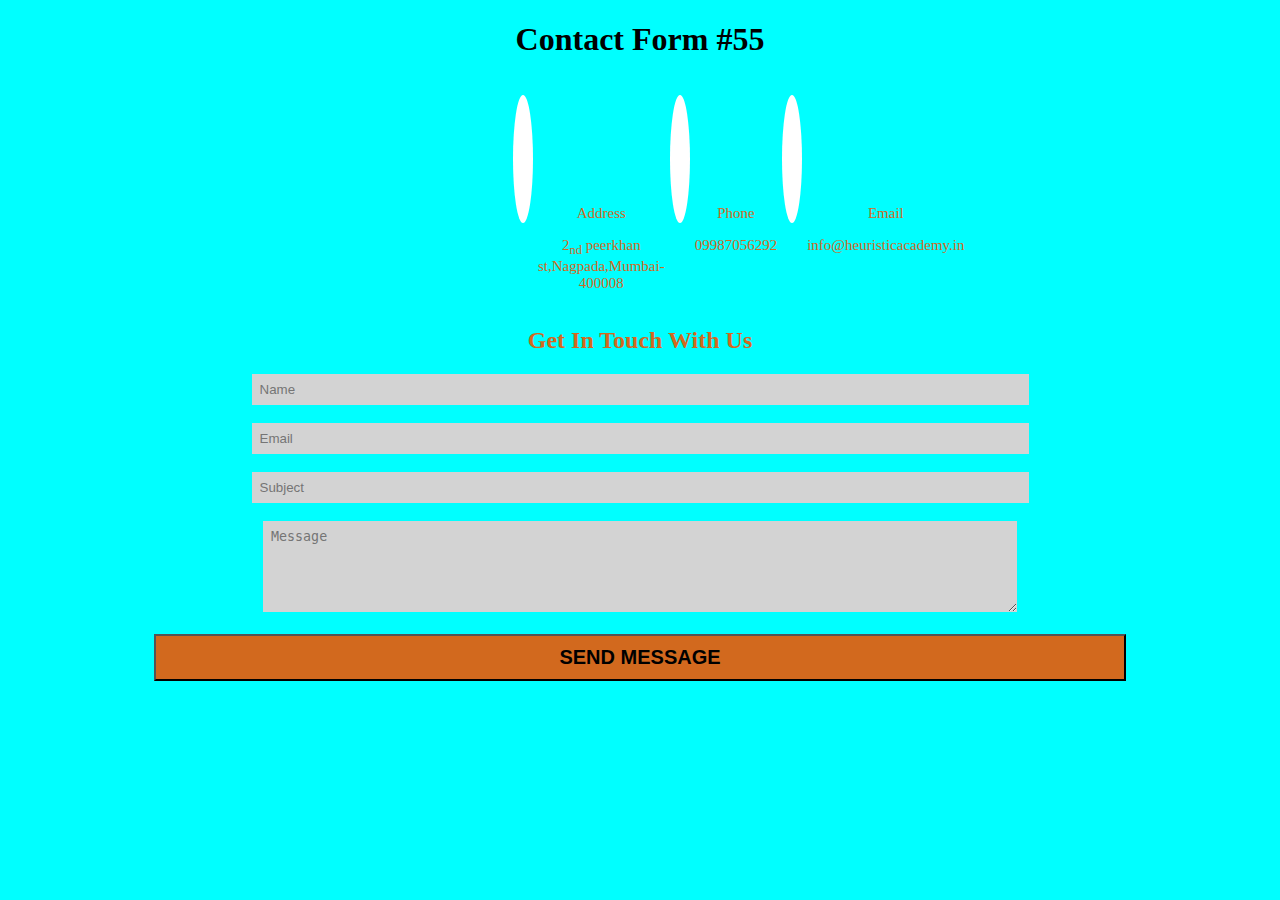
==== index.html @ a6345c6b "Contact Form" ====
<!DOCTYPE html>
<html lang="en">
<head>
    <meta charset="UTF-8">
    <meta name="viewport" content="width=device-width, initial-scale=1.0">
    <title>ContactForm</title>
    <link rel="stylesheet" href="style.css" />
    <link rel="stylesheet" href="https://cdnjs.cloudflare.com/ajax/libs/font-awesome/6.5.2/css/all.min.css" integrity="sha512-SnH5WK+bZxgPHs44uWIX+LLJAJ9/2PkPKZ5QiAj6Ta86w+fsb2TkcmfRyVX3pBnMFcV7oQPJkl9QevSCWr3W6A==" crossorigin="anonymous" referrerpolicy="no-referrer" />
</head>
<body>
    <div class="main">
        <h1 align="center">Contact Form #55</h1>
        <!-- Logo part -->
        <div class="contact-details">
            <div class="logo-display">
                <i class="fa-solid fa-location-dot"></i>
            </div>
                <div class="text-display">
                    <p>Address</p>
                    <p>2<sub>nd</sub> peerkhan st,Nagpada,Mumbai-400008</p>
                </div>
            <div class="logo-display">
                <i class="fa-solid fa-phone"></i>
            </div>
                <div class="text-display">
                    <p>Phone</p>
                    <p>09987056292</p>
                </div>  
            <div class="logo-display">
                <i class="fa-solid fa-paper-plane"></i>
            </div>
                <div class="text-display">
                    <p>Email</p>
                    info@heuristicacademy.in
                </div>
        </div>
        <!-- input part -->
        <div class="inputform">
            <h2>get in touch with us</h2>
           <form>
            <input type="text" id="name" placeholder="Name" size="93" required class="inputs">
            <br><br>
            <input type="email" id="email" placeholder="Email" size="93" required class="inputs">
            <br><br>
            <input type="text" id="subject" placeholder="Subject" size="93" required class="inputs">
            <br><br> 
            <textarea name="message" placeholder="Message" cols="90" rows="5" required class="inputs"></textarea>
            <br><br>
            <input type="submit" value="send message" class="sendmsg">
           </form>
        </div>
    </div>
</body>
</html>
---- style.css ----
body{
    background-color:aqua;
}
.main{
    justify-content:center;
    text-align: center;
}
/* .logo-text{
    width: 20vh;
    margin: 0px 10px;
} */
.contact-details{
    display: flex;
    margin-left:500px;
    padding-top:10px;
    width: 400px;
}
.logo-display{
    display: flex;
    flex-wrap: wrap;
    align-items: center;
    padding:10px;
    margin: 5px;
    border-radius: 100%;
    background-color: white;
    height: 12vh;
    width: 12vh;
}
.text-display{
   margin-top: 100px;
   font-family: 'Times New Roman', Times, serif;
   font-size: 15px;
   color:chocolate;
}
h2{
    text-transform: capitalize;
    color: chocolate;
}
.inputform{
    margin-top:10px;
}
.inputs{
    background-color: lightgrey;
    padding: 8px;
    border-style:none;
}
.sendmsg{
    background-color:chocolate;
    color:black;
    text-transform:uppercase;
    padding:10px;
    font-weight:bold;
    font-size:20px;
    width:108vh;
}
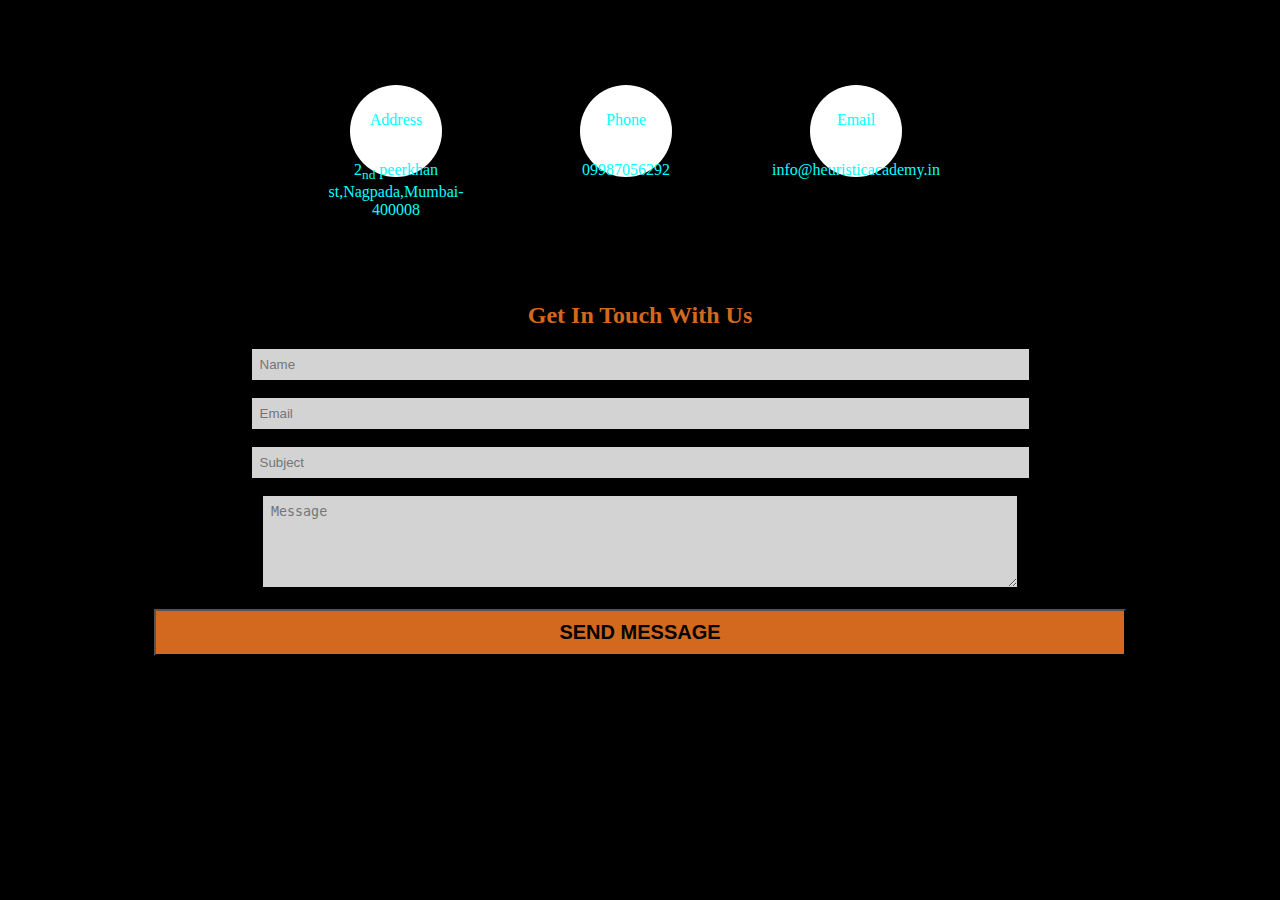
==== commit 902ae82e: "Contact Form" ====
--- a/index.html
+++ b/index.html
@@ -11,43 +11,43 @@
     <div class="main">
         <h1 align="center">Contact Form #55</h1>
         <!-- Logo part -->
-        <div class="contact-details">
-            <div class="logo-display">
-                <i class="fa-solid fa-location-dot"></i>
+            <div class="container">
+                <div class="contact-details">
+                    <div class="logo-display">
+                        <i class="fa-solid fa-location-dot"></i>
+                        <p>Address</p>
+                        <p>2<sub>nd</sub> peerkhan st,Nagpada,Mumbai-400008</p>
+                    </div>                   
+                </div>
+                <div class="contact-details">
+                    <div class="logo-display">
+                        <i class="fa-solid fa-phone"></i>
+                        <p>Phone</p>
+                        <p>09987056292</p>
+                    </div>
+                </div>  
+                <div class="contact-details">
+                    <div class="logo-display">
+                        <i class="fa-solid fa-paper-plane"></i>
+                        <p>Email</p>
+                        <p>info@heuristicacademy.in</p>
+                    </div>
+                </div>
             </div>
-                <div class="text-display">
-                    <p>Address</p>
-                    <p>2<sub>nd</sub> peerkhan st,Nagpada,Mumbai-400008</p>
-                </div>
-            <div class="logo-display">
-                <i class="fa-solid fa-phone"></i>
-            </div>
-                <div class="text-display">
-                    <p>Phone</p>
-                    <p>09987056292</p>
-                </div>  
-            <div class="logo-display">
-                <i class="fa-solid fa-paper-plane"></i>
-            </div>
-                <div class="text-display">
-                    <p>Email</p>
-                    info@heuristicacademy.in
-                </div>
-        </div>
         <!-- input part -->
         <div class="inputform">
             <h2>get in touch with us</h2>
-           <form>
-            <input type="text" id="name" placeholder="Name" size="93" required class="inputs">
-            <br><br>
-            <input type="email" id="email" placeholder="Email" size="93" required class="inputs">
-            <br><br>
-            <input type="text" id="subject" placeholder="Subject" size="93" required class="inputs">
-            <br><br> 
-            <textarea name="message" placeholder="Message" cols="90" rows="5" required class="inputs"></textarea>
-            <br><br>
-            <input type="submit" value="send message" class="sendmsg">
-           </form>
+                <form>
+                    <input type="text" id="name" placeholder="Name" size="93" required class="inputs">
+                    <br><br>
+                    <input type="email" id="email" placeholder="Email" size="93" required class="inputs">
+                    <br><br>
+                    <input type="text" id="subject" placeholder="Subject" size="93" required class="inputs">
+                    <br><br> 
+                    <textarea name="message" placeholder="Message" cols="90" rows="5" required class="inputs"></textarea>
+                    <br><br>
+                    <input type="submit" value="send message" class="sendmsg">
+                </form>
         </div>
     </div>
 </body>
--- a/style.css
+++ b/style.css
@@ -1,43 +1,42 @@
 body{
-    background-color:aqua;
+    background-color:black;
 }
 .main{
     justify-content:center;
     text-align: center;
 }
-/* .logo-text{
-    width: 20vh;
-    margin: 0px 10px;
-} */
+.container{
+    display: flex;
+    justify-content: center;
+}
 .contact-details{
     display: flex;
-    margin-left:500px;
-    padding-top:10px;
-    width: 400px;
+    margin-left:50px;
+    /* padding-top:10px; */
+    width: 20vh;
+    text-align: center;
 }
+
 .logo-display{
     display: flex;
     flex-wrap: wrap;
-    align-items: center;
+    justify-content: center;
     padding:10px;
     margin: 5px;
-    border-radius: 100%;
-    background-color: white;
-    height: 12vh;
-    width: 12vh;
-}
-.text-display{
-   margin-top: 100px;
-   font-family: 'Times New Roman', Times, serif;
-   font-size: 15px;
-   color:chocolate;
+    border-radius: 50%;
+    background-color:white;
+    height: 8vh;
+    width: 8vh;
+    font-weight: 300;
+    color:aqua;
 }
 h2{
     text-transform: capitalize;
     color: chocolate;
 }
 .inputform{
-    margin-top:10px;
+    margin-top:120px;
+    justify-content: center;
 }
 .inputs{
     background-color: lightgrey;
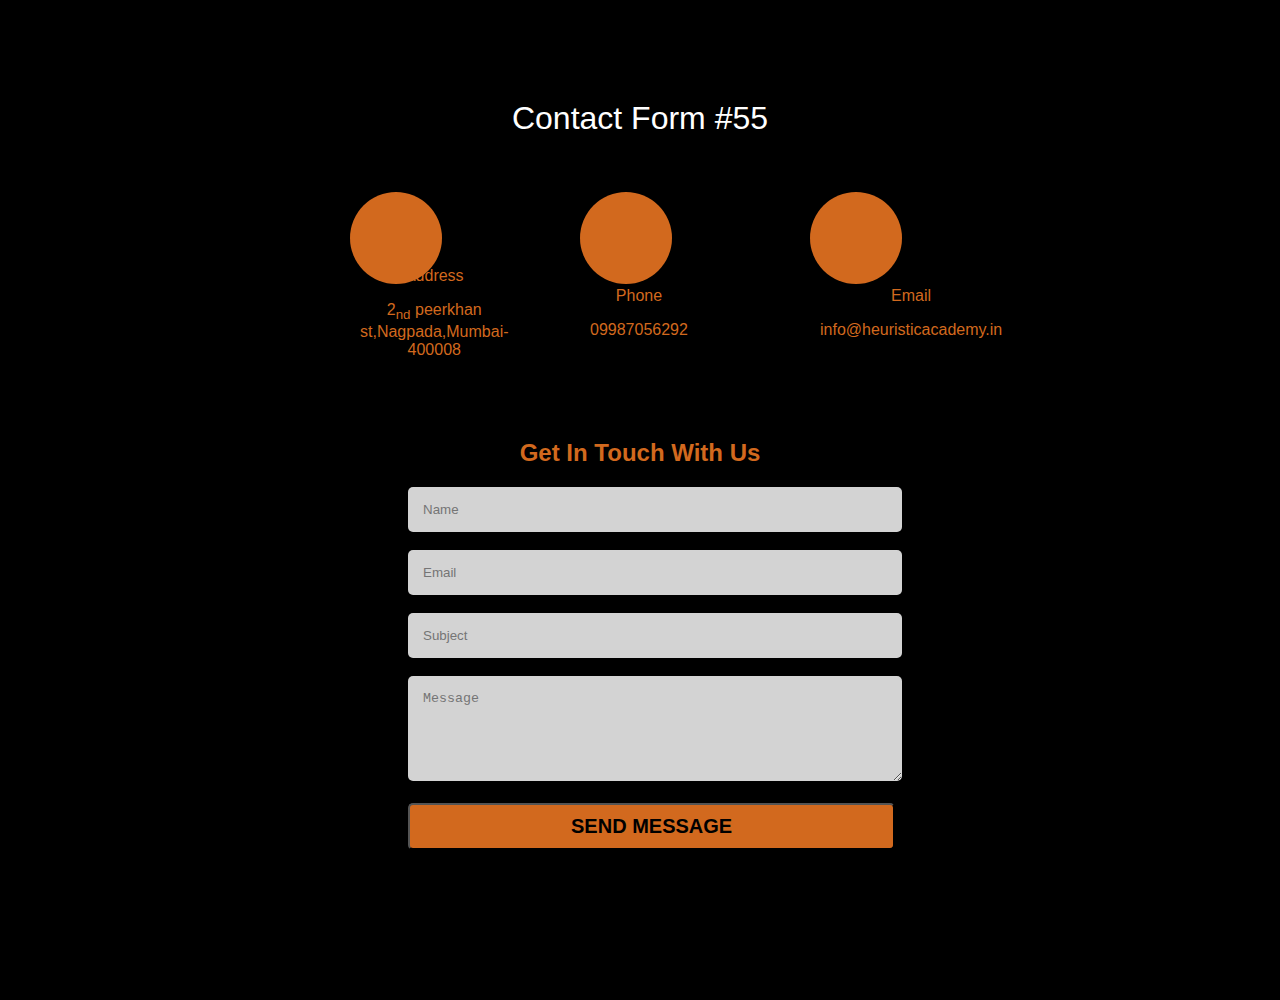
==== commit e48303d1: "modified" ====
--- a/index.html
+++ b/index.html
@@ -4,33 +4,42 @@
     <meta charset="UTF-8">
     <meta name="viewport" content="width=device-width, initial-scale=1.0">
     <title>ContactForm</title>
+    <link rel="stylesheet" href="https://cdnjs.cloudflare.com/ajax/libs/font-awesome/6.5.2/css/all.min.css" integrity="sha512-SnH5WK+bZxgPHs44uWIX+LLJAJ9/2PkPKZ5QiAj6Ta86w+fsb2TkcmfRyVX3pBnMFcV7oQPJkl9QevSCWr3W6A==" crossorigin="anonymous" referrerpolicy="no-referrer"/>
     <link rel="stylesheet" href="style.css" />
-    <link rel="stylesheet" href="https://cdnjs.cloudflare.com/ajax/libs/font-awesome/6.5.2/css/all.min.css" integrity="sha512-SnH5WK+bZxgPHs44uWIX+LLJAJ9/2PkPKZ5QiAj6Ta86w+fsb2TkcmfRyVX3pBnMFcV7oQPJkl9QevSCWr3W6A==" crossorigin="anonymous" referrerpolicy="no-referrer" />
 </head>
 <body>
     <div class="main">
-        <h1 align="center">Contact Form #55</h1>
+        <h1>Contact Form #55</h1>
         <!-- Logo part -->
             <div class="container">
                 <div class="contact-details">
                     <div class="logo-display">
-                        <i class="fa-solid fa-location-dot"></i>
-                        <p>Address</p>
-                        <p>2<sub>nd</sub> peerkhan st,Nagpada,Mumbai-400008</p>
+                        <i class="fa-solid fa-location-dot icon-size"></i><br>
+                        <div class="contact-text">
+                            <p>Address</p>
+                            <p>2<sub>nd</sub> peerkhan st,Nagpada,Mumbai-400008</p>
+                        </div>
+                        
                     </div>                   
                 </div>
                 <div class="contact-details">
                     <div class="logo-display">
-                        <i class="fa-solid fa-phone"></i>
-                        <p>Phone</p>
-                        <p>09987056292</p>
+                        <i class="fa-solid fa-phone icon-size"></i>
+                        <div class="contact-text">
+                            <p>Phone</p>
+                            <p>09987056292</p>
+                        </div>
+                        
                     </div>
                 </div>  
                 <div class="contact-details">
                     <div class="logo-display">
-                        <i class="fa-solid fa-paper-plane"></i>
-                        <p>Email</p>
-                        <p>info@heuristicacademy.in</p>
+                        <i class="fa-solid fa-paper-plane icon-size"></i>
+                        <div class="contact-text">
+                            <p>Email</p>
+                            <p>info@heuristicacademy.in</p>
+                        </div>
+ 
                     </div>
                 </div>
             </div>
--- a/style.css
+++ b/style.css
@@ -1,54 +1,73 @@
 body{
     background-color:black;
+    font-family:'Segoe UI', Tahoma, Geneva, Verdana, sans-serif;
 }
 .main{
+    margin-top:100px;
     justify-content:center;
     text-align: center;
+}
+h1{
+    color: white;
+    font-weight: 400;
 }
 .container{
     display: flex;
     justify-content: center;
+    margin-top: 50px;
 }
 .contact-details{
-    display: flex;
+    /* display: flex; */
     margin-left:50px;
     /* padding-top:10px; */
     width: 20vh;
-    text-align: center;
+    /* text-align: center; */
+    /* justify-content: center; */
 }
 
 .logo-display{
     display: flex;
-    flex-wrap: wrap;
-    justify-content: center;
+    /* flex-wrap: wrap; */
+    /* justify-content: center; */
+    align-items: center;
     padding:10px;
     margin: 5px;
     border-radius: 50%;
-    background-color:white;
+    background-color:chocolate;
     height: 8vh;
     width: 8vh;
-    font-weight: 300;
-    color:aqua;
+    color:black;
+}
+.icon-size{
+    font-size: 20px;
+}
+.contact-text{
+    color: chocolate;
+    margin: 150px 0px 0px 0px;
 }
 h2{
     text-transform: capitalize;
     color: chocolate;
 }
 .inputform{
-    margin-top:120px;
+    margin:150px 400px;
     justify-content: center;
 }
 .inputs{
     background-color: lightgrey;
-    padding: 8px;
+    padding: 15px;
     border-style:none;
+    border-radius: 5px;
+    width:100%;
+
 }
 .sendmsg{
     background-color:chocolate;
     color:black;
+    border-radius: 5px;
     text-transform:uppercase;
     padding:10px;
-    font-weight:bold;
+    font-weight:700;
     font-size:20px;
-    width:108vh;
+    width:105%;
 }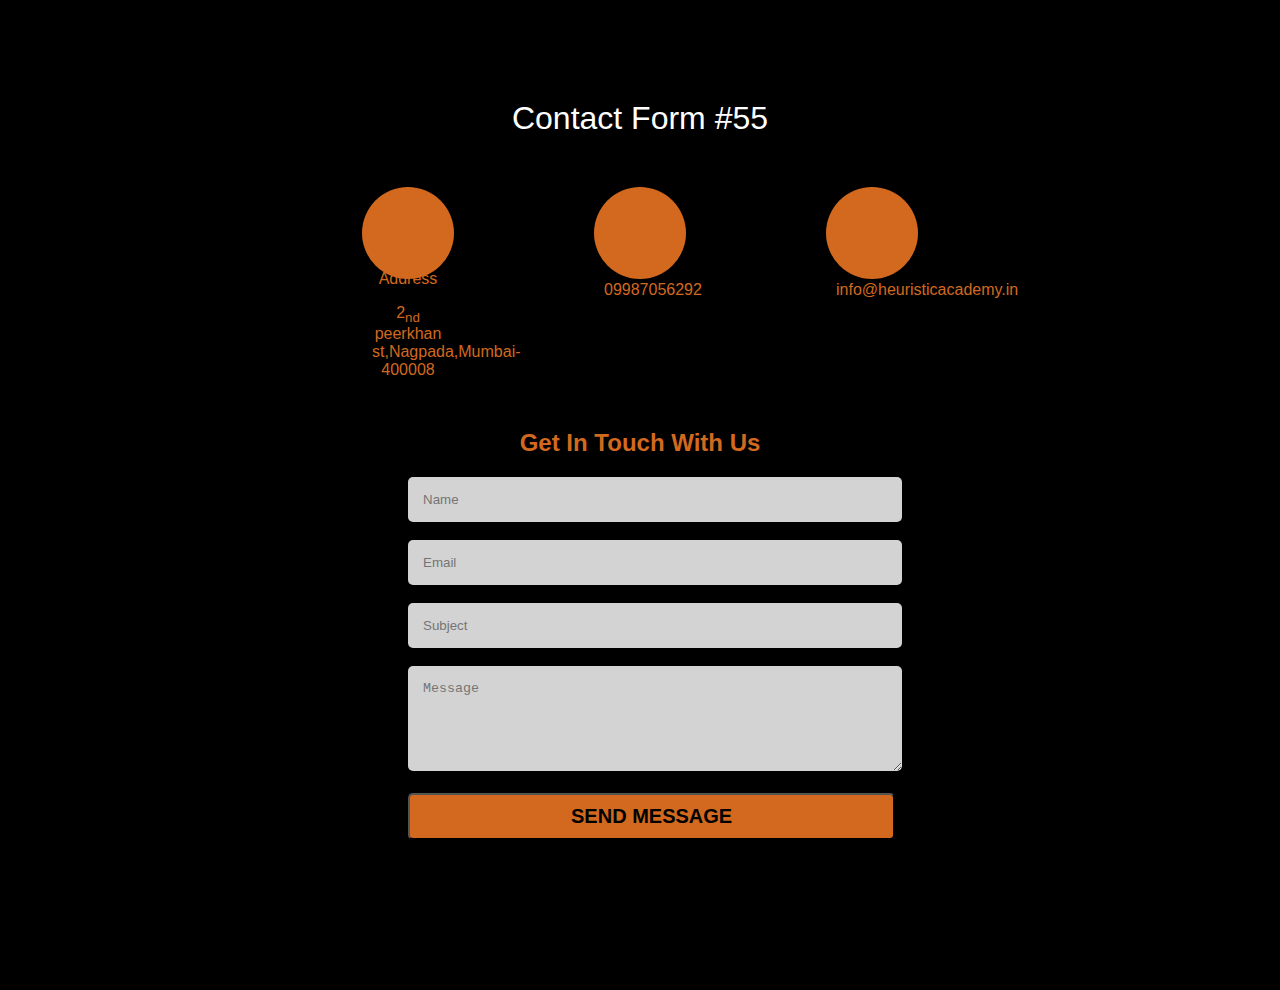
==== commit 1232cf89: "modified" ====
--- a/index.html
+++ b/index.html
@@ -12,34 +12,25 @@
         <h1>Contact Form #55</h1>
         <!-- Logo part -->
             <div class="container">
-                <div class="contact-details">
-                    <div class="logo-display">
-                        <i class="fa-solid fa-location-dot icon-size"></i><br>
-                        <div class="contact-text">
-                            <p>Address</p>
-                            <p>2<sub>nd</sub> peerkhan st,Nagpada,Mumbai-400008</p>
-                        </div>
-                        
-                    </div>                   
+                <div class="logo-display">
+                    <i class="fa-solid fa-location-dot icon-size"></i><br>
+                    <div class="contact-text">
+                        <p>Address</p>
+                        <a href="https://maps.app.goo.gl/LMoQBtoFukwbdDt36" class="address-map">2<sub>nd</sub> peerkhan st,Nagpada,Mumbai-400008</a>
+                    </div>  
+                </div>                   
+                <div class="logo-display">
+                    <i class="fa-solid fa-phone icon-size"></i>
+                    <div class="contact-text">
+                        <p>Phone</p>
+                        <p>09987056292</p>
+                    </div>                       
                 </div>
-                <div class="contact-details">
-                    <div class="logo-display">
-                        <i class="fa-solid fa-phone icon-size"></i>
-                        <div class="contact-text">
-                            <p>Phone</p>
-                            <p>09987056292</p>
-                        </div>
-                        
-                    </div>
-                </div>  
-                <div class="contact-details">
-                    <div class="logo-display">
-                        <i class="fa-solid fa-paper-plane icon-size"></i>
-                        <div class="contact-text">
-                            <p>Email</p>
-                            <p>info@heuristicacademy.in</p>
-                        </div>
- 
+                <div class="logo-display">
+                    <i class="fa-solid fa-paper-plane icon-size"></i>
+                    <div class="contact-text">
+                        <p>Email</p>
+                        <p>info@heuristicacademy.in</p>
                     </div>
                 </div>
             </div>
--- a/style.css
+++ b/style.css
@@ -16,34 +16,26 @@
     justify-content: center;
     margin-top: 50px;
 }
-.contact-details{
-    /* display: flex; */
-    margin-left:50px;
-    /* padding-top:10px; */
-    width: 20vh;
-    /* text-align: center; */
-    /* justify-content: center; */
-}
-
 .logo-display{
-    display: flex;
-    /* flex-wrap: wrap; */
-    /* justify-content: center; */
-    align-items: center;
+    background-color:chocolate;
+    color:black;
+    border-radius: 50%;
+    /* align-items: center; */
     padding:10px;
-    margin: 5px;
-    border-radius: 50%;
-    background-color:chocolate;
+    margin: 0px 70px;
     height: 8vh;
     width: 8vh;
-    color:black;
 }
 .icon-size{
     font-size: 20px;
 }
 .contact-text{
     color: chocolate;
-    margin: 150px 0px 0px 0px;
+    margin: 50px 0px;
+}
+.address-map{
+    text-decoration: none;
+    color: chocolate;
 }
 h2{
     text-transform: capitalize;
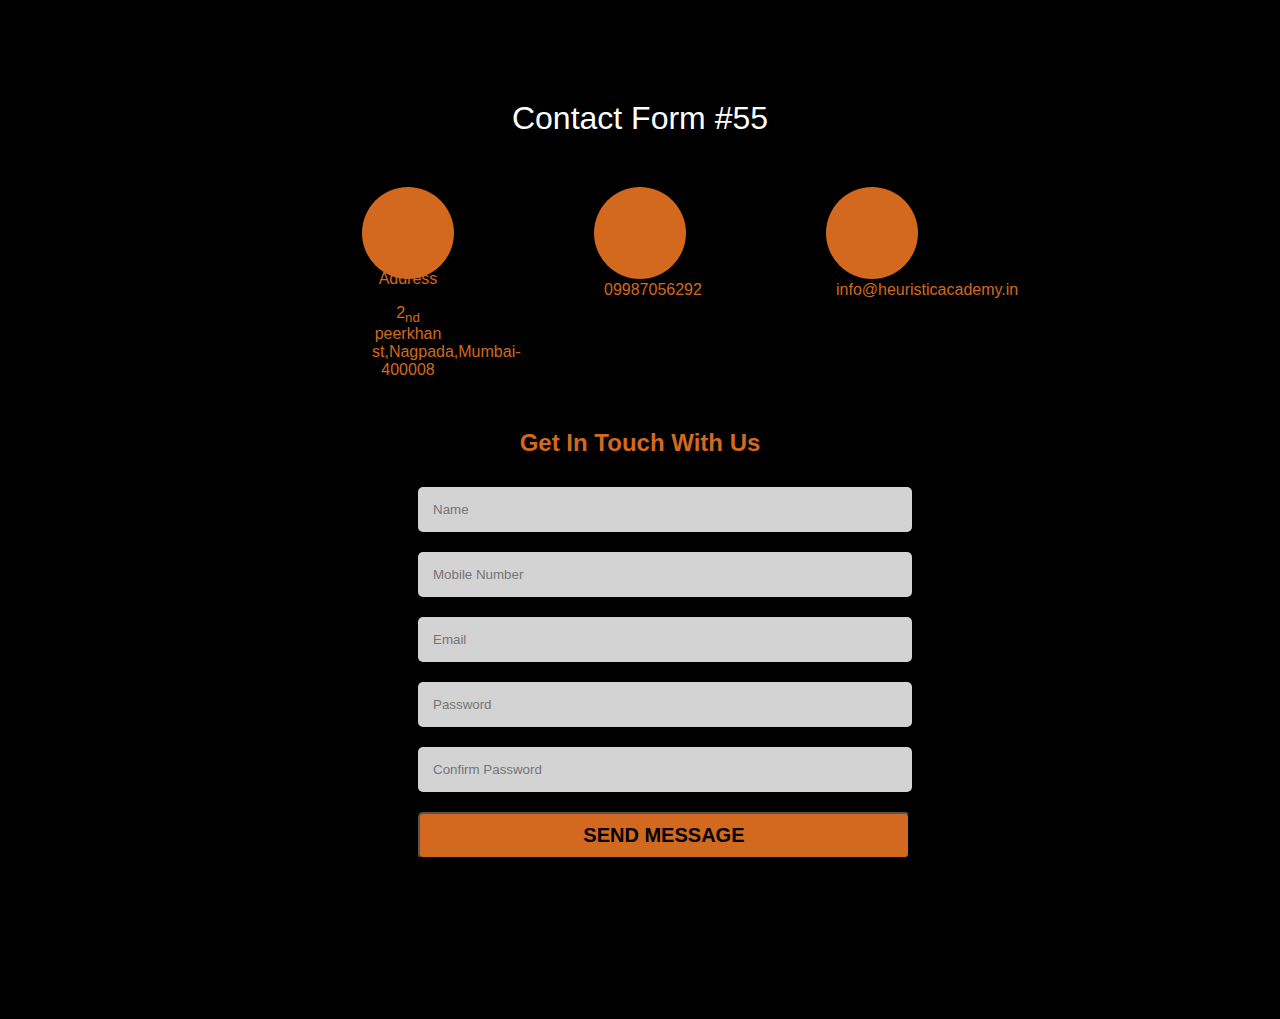
==== commit 3d60cd78: "modified" ====
--- a/index.html
+++ b/index.html
@@ -37,18 +37,21 @@
         <!-- input part -->
         <div class="inputform">
             <h2>get in touch with us</h2>
-                <form>
-                    <input type="text" id="name" placeholder="Name" size="93" required class="inputs">
-                    <br><br>
-                    <input type="email" id="email" placeholder="Email" size="93" required class="inputs">
-                    <br><br>
-                    <input type="text" id="subject" placeholder="Subject" size="93" required class="inputs">
-                    <br><br> 
-                    <textarea name="message" placeholder="Message" cols="90" rows="5" required class="inputs"></textarea>
-                    <br><br>
+                <form class="form-container" onsubmit="return ContactValidate()">
+                    <input type="text" id="name" placeholder="Name"  required class="inputs">
+                    <span class="alertmsg" id="namee"></span>
+                    <input type="text" id="mobile" placeholder="Mobile Number" required class="inputs">
+                    <span class="alertmsg" id="mobno"></span>
+                    <input type="email" id="email" placeholder="Email" required class="inputs">
+                    <span class="alertmsg" id="emailid"></span>
+                   <input type="password" id="pass1" placeholder="Password" required class="inputs">
+                    <span class="alertmsg" id="p1"></span>
+                    <input type="text" id="pass2" placeholder="Confirm Password" required class="inputs">
+                    <span class="alertmsg" id="p2"></span>
                     <input type="submit" value="send message" class="sendmsg">
                 </form>
         </div>
     </div>
+    <script src="script.js"></script>
 </body>
 </html>--- a/style.css
+++ b/style.css
@@ -47,19 +47,25 @@
 }
 .inputs{
     background-color: lightgrey;
+    margin: 10px;
     padding: 15px;
     border-style:none;
     border-radius: 5px;
     width:100%;
-
 }
 .sendmsg{
     background-color:chocolate;
     color:black;
     border-radius: 5px;
+    font-weight:700;
     text-transform:uppercase;
     padding:10px;
-    font-weight:700;
+    margin: 10px;
     font-size:20px;
-    width:105%;
+    width:106%;
+}
+.alertmsg{
+    color: red;
+    font-size: 20px;
+    display: block;
 }